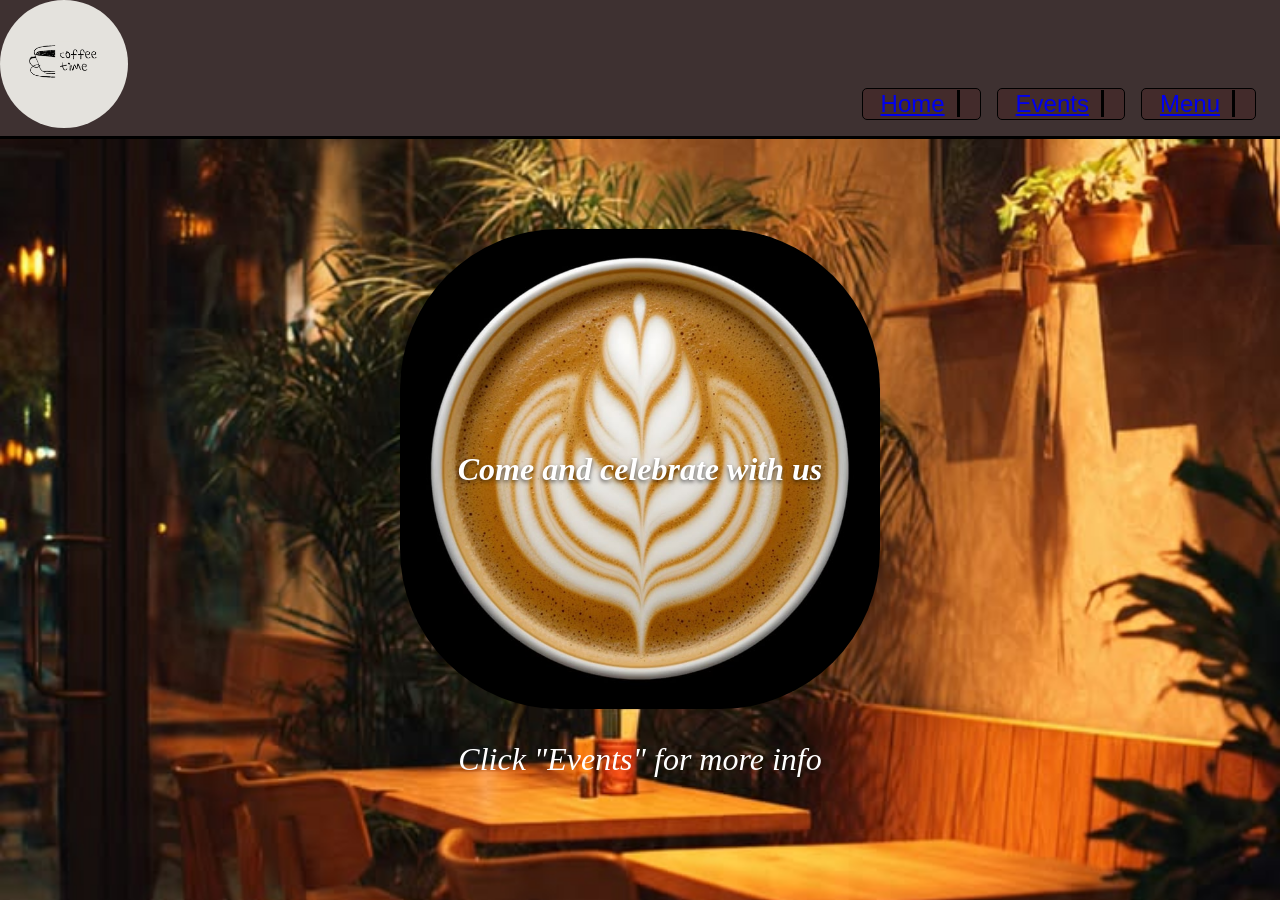
==== index.html @ 55c14b99 "layout assignment hero image and nav buttons" ====
<!DOCTYPE html>
<html lang="en">

<head>
    <meta charset="UTF-8">
    <meta name="viewport" content="width=device-width, initial-scale=1.0">
    <title>Document</title>
    <link rel="stylesheet" href="styles.css">
    <script src="script.js" defer></script>
</head>

<body>

    <header id="web-header">
        <img src="images/Coffee Time Website Logo.png" alt="Logo" class="logo" id="web-logo">
        <nav id="nav-bar">
            <button class="nav-buttons"><a href="index.html" class="nav-link">Home</a></button>
            <button class="nav-buttons"><a href="event.html" class="nav-link">Events</a></button>
            <button class="nav-buttons"><a href="menu.html" class="nav-link">Menu</a></button>
        </nav>
    </header>

    <div id="index-body">
        <div id="event-container">
            <img src="images/latte-hero.jpg" alt="latte-art-image" id="latte-image">
            <p class="overlay-text"><strong>Come and celebrate with us</strong></p>
            <p id="info-text">Click "Events" for more info</p>
        </div>
    </div>

</body>

</html>
---- styles.css ----
body {
    background-color: rgb(62, 49, 49);
    overflow-x: hidden;
    margin: 0;
    padding: 0;
    font-family: Cambria, Cochin, Georgia, Times, 'Times New Roman', serif;
    font-style: italic;

    min-height: 100vh;
    display: flex;
    flex-direction: column;
}

#web-logo {
    width: 8em;
    height: 8em;
    border-radius: 50%;
}

#web-header {
    display: flex;
    align-items: flex-end;
    justify-content: space-between;
    border-bottom: 3px solid black;
    padding-bottom: 0.5em;
}

#nav-bar {
    display: flex;
    align-items: space-between;
    justify-content: flex-end;
    margin-right: 1em;
}

.nav-link {
    margin: 0.5em;
    font-size: 1.5em;
    border-right: 3px solid black;
    padding-right: 0.5em;

}

.nav-buttons {
    margin: 0.5em;
    font-size: 1em;
    border-right: 3px solid black;
    padding-right: 0.5em;
    background-color: rgb(67, 43, 43);
    color: brown;
    border: solid 1px black;
    cursor: pointer;
    border-radius: 5px;
}

#event-container {
    display: grid;
    place-items: center;
    position: relative;
    width: fit-content;
    margin: 10px auto;
}

#event-container img,
#event-container .overlay-text {
    grid-area: 1 / 1;

}

.overlay-text {
    margin: 0;
    color: #ffffff;
    font-size: 2rem;
    text-shadow: 0 2px 4px rgba(0, 0, 0, 0.6);
    z-index: 1;
}

#latte-image {
    border-radius: 10em;
    width: 30em;
}

#index-body {
    flex: 1;
    background-image: url('images/cafe-interior.jpg');
    background-size: cover;
    background-position: center;
    background-repeat: no-repeat;
    display: flex;
    justify-content: center;
    align-items: center;
    padding: 20px 0;
}

#info-text{
    font-size: 2em;
    color:white;
}
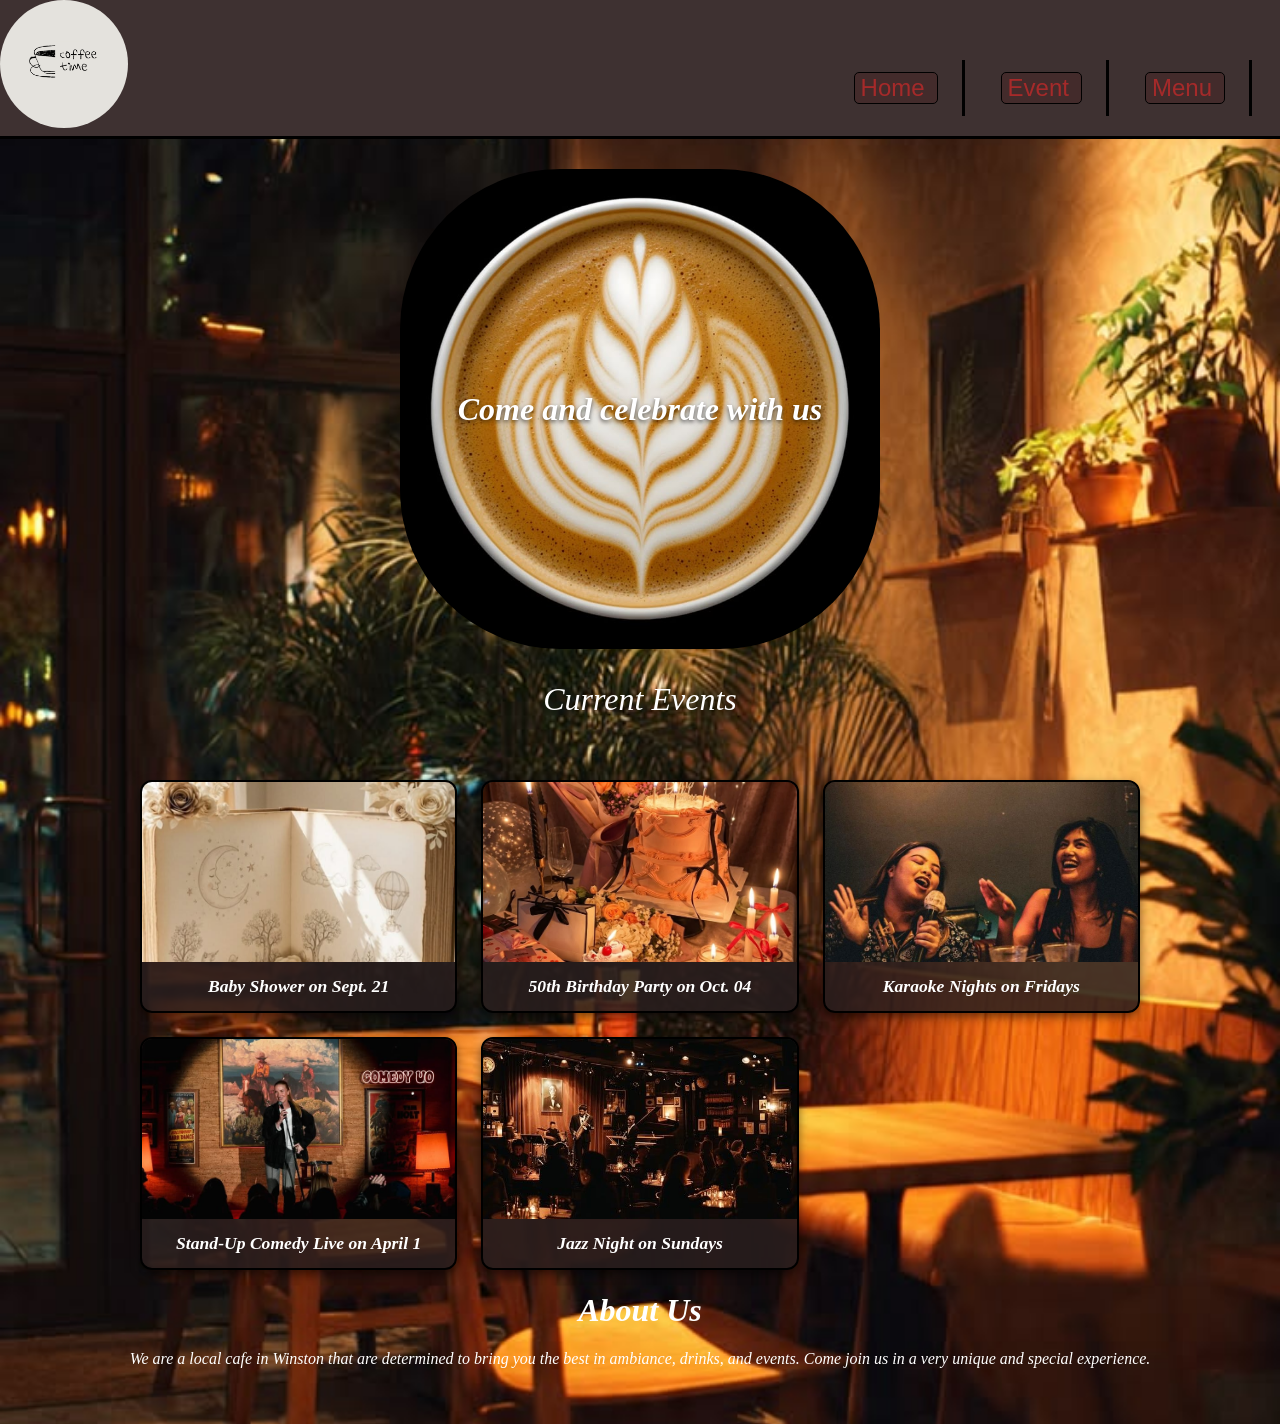
==== commit 45fa0969: "Added event cards and about us" ====
--- a/index.html
+++ b/index.html
@@ -12,11 +12,11 @@
 <body>
 
     <header id="web-header">
-        <img src="images/Coffee Time Website Logo.png" alt="Logo" class="logo" id="web-logo">
+        <img src="images/Coffee_Time_Website_Logo.png" alt="Logo" class="logo" id="web-logo">
         <nav id="nav-bar">
-            <button class="nav-buttons"><a href="index.html" class="nav-link">Home</a></button>
-            <button class="nav-buttons"><a href="event.html" class="nav-link">Events</a></button>
-            <button class="nav-buttons"><a href="menu.html" class="nav-link">Menu</a></button>
+            <a href="index.html" class="nav-link"><button class="nav-buttons">Home</button></a>
+            <a href="event.html" class="nav-link"><button class="nav-buttons">Event</button></a>
+            <a href="menu.html" class="nav-link"><button class="nav-buttons">Menu</button></a>
         </nav>
     </header>
 
@@ -24,7 +24,36 @@
         <div id="event-container">
             <img src="images/latte-hero.jpg" alt="latte-art-image" id="latte-image">
             <p class="overlay-text"><strong>Come and celebrate with us</strong></p>
-            <p id="info-text">Click "Events" for more info</p>
+            <p id="info-text">Current Events</p>
+        </div>
+
+        <div id="current-events">
+            <div class="event-card">
+                <img src="images/baby-shower.jpg" alt="baby-shower-image" class="event-images">
+                <p class="event-desc">Baby Shower on Sept. 21</p>
+            </div>
+            <div class="event-card">
+                <img src="images/birthday.jpg" alt="birthday-image" class="event-images">
+                <p class="event-desc">50th Birthday Party on Oct. 04</p>
+            </div>
+            <div class="event-card">
+                <img src="images/karaoke-night.jpg" alt="karaoke-image" class="event-images">
+                <p class="event-desc">Karaoke Nights on Fridays</p>
+            </div>
+            <div class="event-card">
+                <img src="images/comedy-night.jpg" alt="comedy-night-image" class="event-images">
+                <p class="event-desc">Stand-Up Comedy Live on April 1</p>
+            </div>
+            <div class="event-card">
+                <img src="images/jazz-night.jpg" alt="jazz-night-image" class="event-images">
+                <p class="event-desc">Jazz Night on Sundays</p>
+            </div>
+        </div>
+        <div id ="about-us">
+            <h1>About Us</h1>
+            <p>We are a local cafe in Winston that are determined to bring you the best
+                in ambiance, drinks, and events. Come join us in a very unique and special experience.
+            </p>
         </div>
     </div>
 
--- a/styles.css
+++ b/styles.css
@@ -27,7 +27,7 @@
 
 #nav-bar {
     display: flex;
-    align-items: space-between;
+    align-items: end;
     justify-content: flex-end;
     margin-right: 1em;
 }
@@ -66,6 +66,16 @@
 
 }
 
+#event-container {
+    display: grid;
+    place-items: center;
+    position: relative;
+    width: fit-content;
+
+    /* CHANGE: Add bottom spacing so it doesn't touch the grid below */
+    margin: 10px auto 30px auto;
+}
+
 .overlay-text {
     margin: 0;
     color: #ffffff;
@@ -85,13 +95,55 @@
     background-size: cover;
     background-position: center;
     background-repeat: no-repeat;
+
     display: flex;
-    justify-content: center;
+    flex-direction: column;
     align-items: center;
-    padding: 20px 0;
+    justify-content: flex-start;
+    padding: 20px 0 40px 0;
 }
 
-#info-text{
+#info-text {
     font-size: 2em;
-    color:white;
+    color: white;
+}
+
+#current-events {
+    display: grid;
+    grid-template-columns: repeat(3, 1fr);
+    gap: 1.5rem;
+    max-width: 1000px;
+    width: 90%;
+    margin: 0 auto;
+}
+
+.event-card {
+    background-color: rgba(40, 30, 30, 0.85);
+    border: 2px solid #000;
+    border-radius: 12px;
+    overflow: hidden;
+    text-align: center;
+    color: #fff;
+    box-shadow: 0 4px 10px rgba(0, 0, 0, 0.5);
+}
+
+.event-card .event-images {
+    width: 100%;
+    height: 180px;
+    object-fit: cover;
+    display: block;
+}
+
+.event-desc {
+    margin: 0;
+    padding: 0.8em;
+    font-size: 1.1em;
+    font-weight: bold;
+}
+
+#about-us{
+    color: #fff;
+    align-items: center;
+    text-align: center;
+    padding: 0 20px;
 }
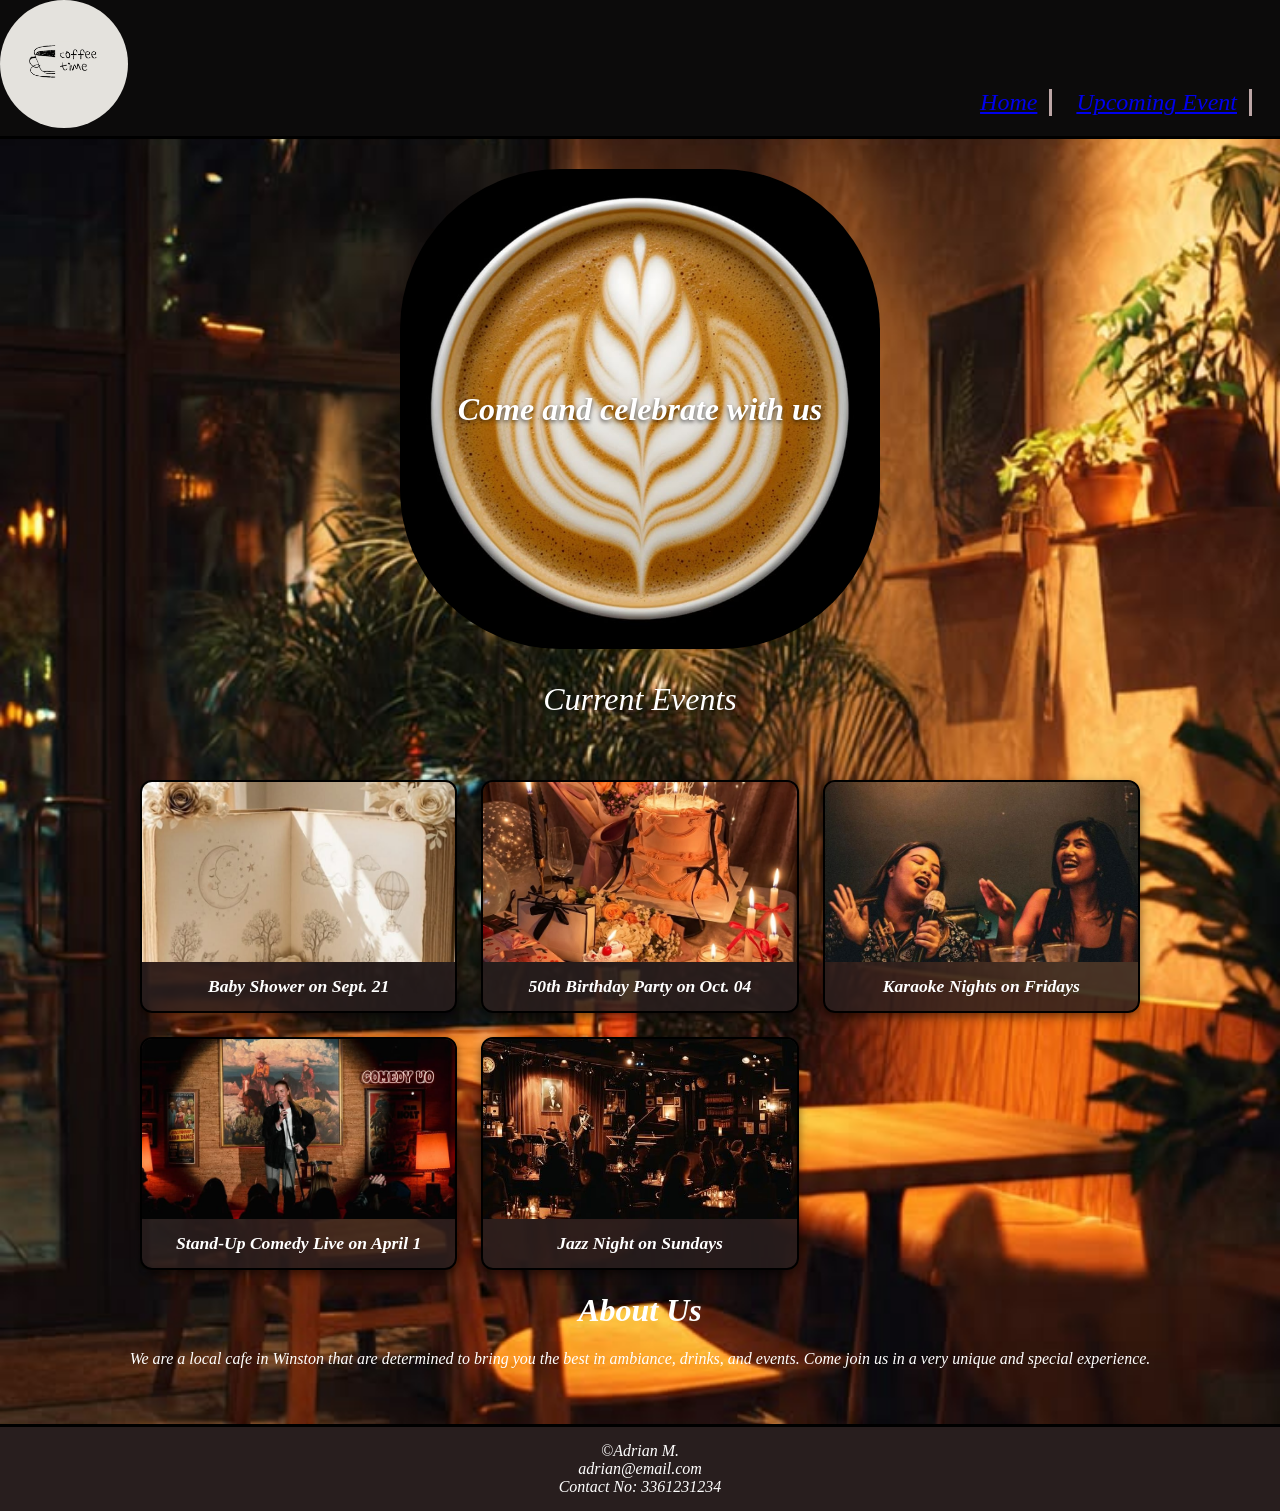
==== commit 8880ddc3: "finished up event page with added sidebars" ====
--- a/index.html
+++ b/index.html
@@ -14,9 +14,8 @@
     <header id="web-header">
         <img src="images/Coffee_Time_Website_Logo.png" alt="Logo" class="logo" id="web-logo">
         <nav id="nav-bar">
-            <a href="index.html" class="nav-link"><button class="nav-buttons">Home</button></a>
-            <a href="event.html" class="nav-link"><button class="nav-buttons">Event</button></a>
-            <a href="menu.html" class="nav-link"><button class="nav-buttons">Menu</button></a>
+            <a href="index.html" class="nav-link">Home</a>
+            <a href="event.html" class="nav-link">Upcoming Event</a>
         </nav>
     </header>
 
@@ -49,13 +48,21 @@
                 <p class="event-desc">Jazz Night on Sundays</p>
             </div>
         </div>
-        <div id ="about-us">
+        <div id="about-us">
             <h1>About Us</h1>
             <p>We are a local cafe in Winston that are determined to bring you the best
                 in ambiance, drinks, and events. Come join us in a very unique and special experience.
             </p>
         </div>
+
     </div>
+    <footer id="footer">
+        &copy;Adrian M.
+        <br>
+        adrian@email.com
+        <br>
+        Contact No: 3361231234
+    </footer>
 
 </body>
 
--- a/styles.css
+++ b/styles.css
@@ -1,5 +1,5 @@
 body {
-    background-color: rgb(62, 49, 49);
+    background-color: rgb(12, 11, 11);
     overflow-x: hidden;
     margin: 0;
     padding: 0;
@@ -35,7 +35,7 @@
 .nav-link {
     margin: 0.5em;
     font-size: 1.5em;
-    border-right: 3px solid black;
+    border-right: 3px solid rgb(189, 166, 166);
     padding-right: 0.5em;
 
 }
@@ -146,4 +146,138 @@
     align-items: center;
     text-align: center;
     padding: 0 20px;
+}
+
+#footer{
+    color: #fff;
+    background-color: #000;
+    text-align: center;
+}
+
+#event-page-body {
+    flex: 1;
+    max-width: 1200px;
+    width: 90%;
+    margin: 20px auto;
+    color: #ffffff;
+}
+
+.event-intro {
+    background-color: rgba(40, 30, 30, 0.85);
+    border: 2px solid #000;
+    border-radius: 12px;
+    padding: 20px;
+    margin-bottom: 30px;
+}
+
+.event-hero-img {
+    width: 100%;
+    max-height: 400px;
+    object-fit: cover;
+    border-radius: 8px;
+}
+
+.intro-details {
+    margin-top: 15px;
+}
+
+.event-category {
+    background-color: rgb(67, 43, 43);
+    padding: 4px 10px;
+    border-radius: 4px;
+    font-size: 0.9em;
+    text-transform: uppercase;
+}
+
+.intro-lead {
+    font-size: 1.1em;
+    line-height: 1.5;
+}
+
+
+.event-layout-grid {
+    display: grid;
+    grid-template-columns: 2fr 1fr;
+    gap: 30px;
+    margin-bottom: 40px;
+}
+
+.main-content {
+    background-color: rgba(40, 30, 30, 0.85);
+    border: 2px solid #000;
+    border-radius: 12px;
+    padding: 25px;
+}
+
+.main-content h2 {
+    color: #f1d3b2;
+    border-bottom: 1px solid #555;
+    padding-bottom: 5px;
+}
+
+.main-content ul, .main-content ol {
+    padding-left: 20px;
+}
+
+.sidebar-details {
+    background-color: rgba(40, 30, 30, 0.85);
+    border: 2px solid #000;
+    border-radius: 12px;
+    padding: 20px;
+    height: fit-content;
+}
+
+.sidebar-list {
+    list-style: none;
+    padding: 0;
+}
+
+.register-button {
+    display: block;
+    text-align: center;
+    background-color: rgb(67, 43, 43);
+    color: #ffffff;
+    padding: 12px;
+    border: 1px solid #000;
+    border-radius: 6px;
+    font-weight: bold;
+    margin-top: 20px;
+}
+
+.register-button:hover {
+    background-color: rgb(95, 60, 60);
+}
+
+.related-events-section h2 {
+    text-align: center;
+    color: #ffffff;
+    margin-bottom: 20px;
+}
+
+.related-flex-container {
+    display: flex;
+    flex-wrap: wrap;
+    justify-content: space-between;
+    gap: 2px;
+}
+
+.related-flex-container .event-card {
+    flex: 1 1 220px;
+    max-width: 260px;
+}
+
+#footer {
+    background-color: rgb(40, 30, 30);
+    text-align: center;
+    color: #ffffff;
+    padding: 15px;
+    border-top: 3px solid black;
+    margin-top: auto;
+}
+
+
+@media (max-width: 768px) {
+    .event-layout-grid {
+        grid-template-columns: 1fr; /* Move sidebar under main content */
+    }
 }
